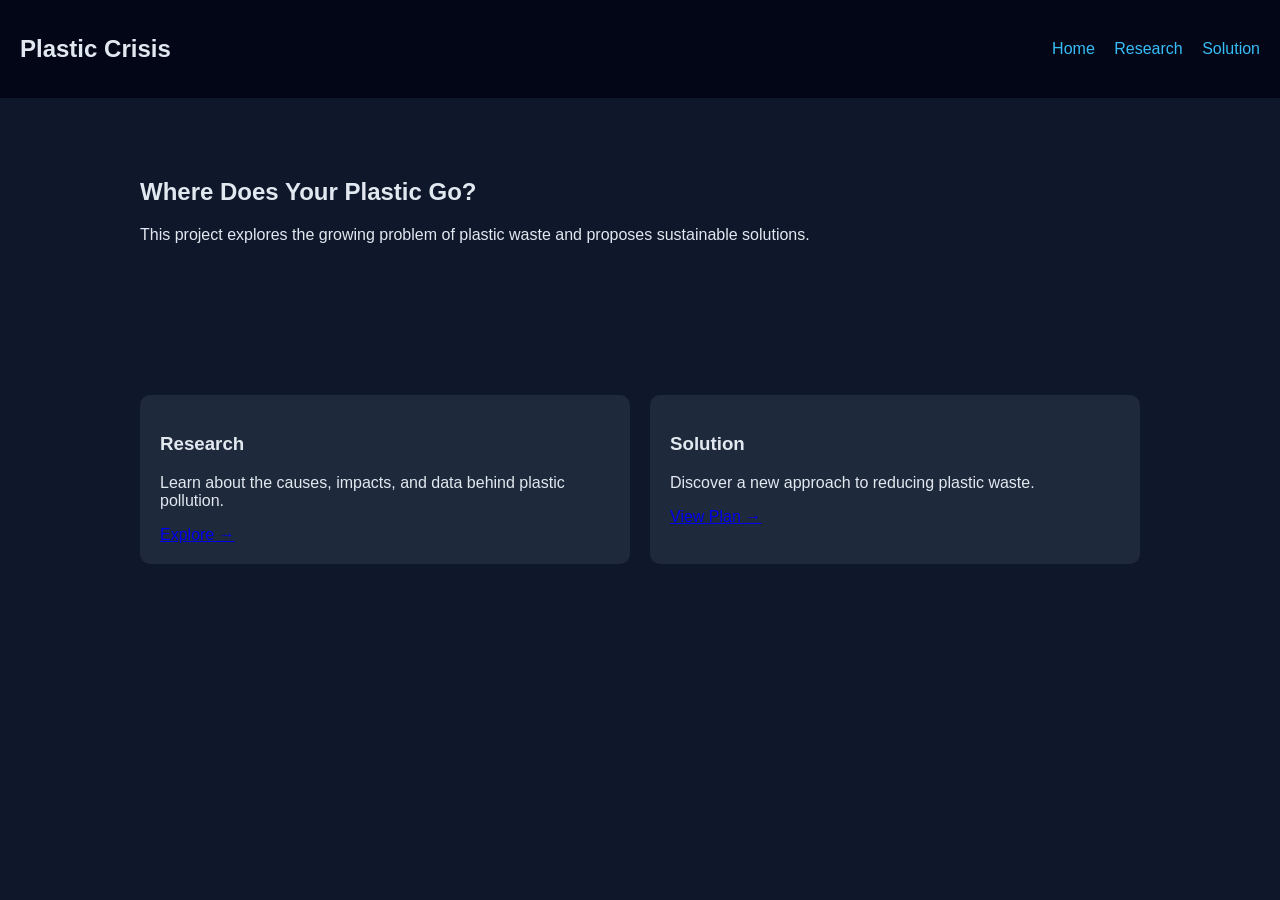
==== index.html @ 7515c048 "set up site" ====
<!DOCTYPE html>
<html>

<head>
  <title>Plastic Waste Project</title>
  <link rel="stylesheet" href="style.css">
</head>

<body>

  <nav>
    <h2>Plastic Crisis</h2>
    <div>
      <a href="index.html">Home</a>
      <a href="research.html">Research</a>
      <a href="solution.html">Solution</a>
    </div>
  </nav>

  <section>
    <h1>Where Does Your Plastic Go?</h1>
    <p>This project explores the growing problem of plastic waste and proposes sustainable solutions.</p>
  </section>

  <section class="grid grid-2">
    <div class="card">
      <h3>Research</h3>
      <p>Learn about the causes, impacts, and data behind plastic pollution.</p>
      <a href="research.html">Explore →</a>
    </div>

    <div class="card">
      <h3>Solution</h3>
      <p>Discover a new approach to reducing plastic waste.</p>
      <a href="solution.html">View Plan →</a>
    </div>
  </section>

</body>

</html>
---- style.css ----
body {
    margin: 0;
    font-family: Arial, sans-serif;
    background: #0f172a;
    color: #e2e8f0;
}

nav {
    display: flex;
    justify-content: space-between;
    align-items: center;
    padding: 15px 20px;
    background: #020617;
    position: sticky;
    top: 0;
}

nav a {
    color: #38bdf8;
    margin-left: 15px;
    text-decoration: none;
}

section {
    padding: 60px 20px;
    max-width: 1000px;
    margin: auto;
}

.card {
    background: #1e293b;
    padding: 20px;
    margin: 15px 0;
    border-radius: 10px;
}

.grid {
    display: grid;
    gap: 20px;
}

.grid-2 {
    grid-template-columns: 1fr 1fr;
}

canvas {
    background: white;
    border-radius: 10px;
    padding: 10px;
}
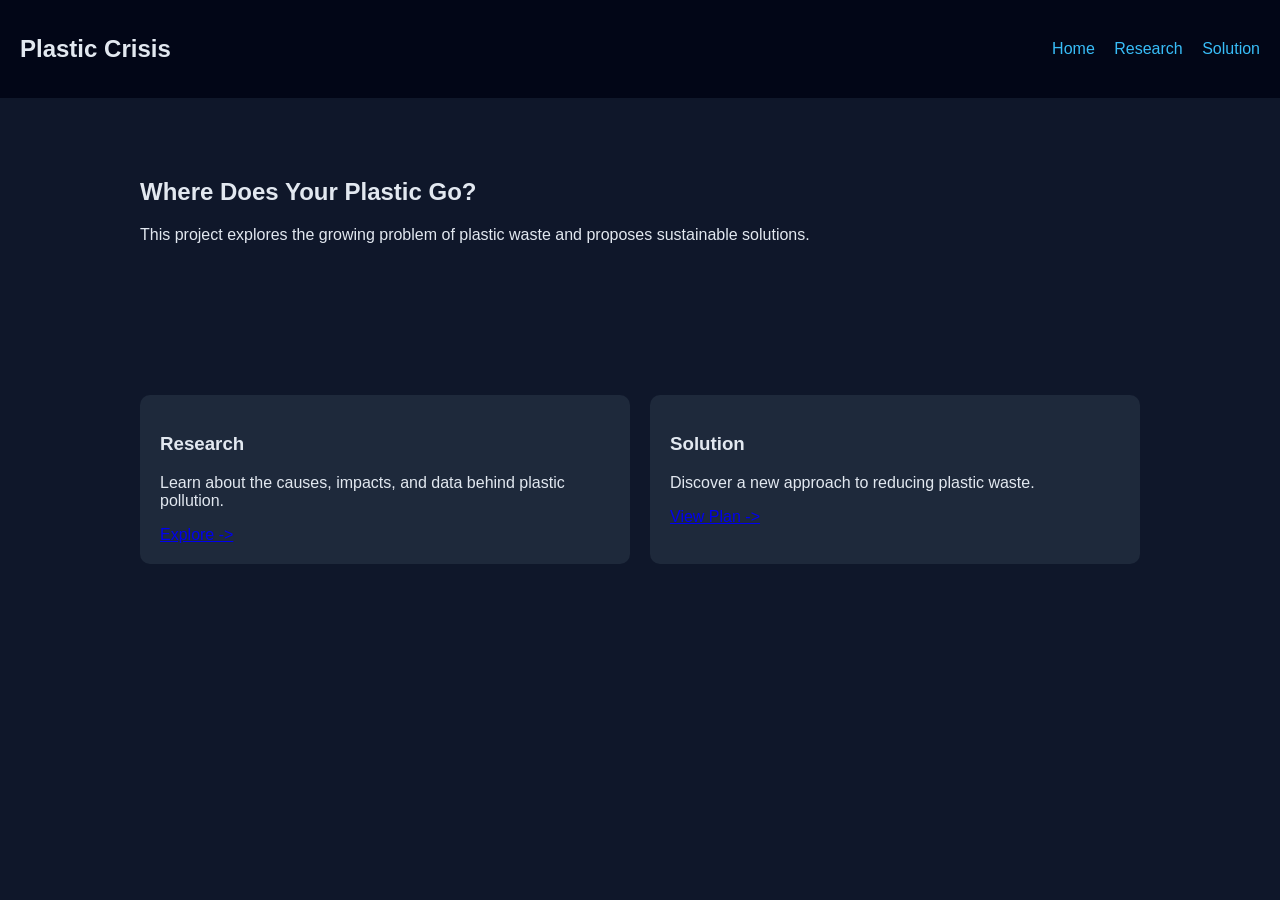
==== commit 6fa51027: "fixed arrows" ====
--- a/index.html
+++ b/index.html
@@ -26,13 +26,13 @@
     <div class="card">
       <h3>Research</h3>
       <p>Learn about the causes, impacts, and data behind plastic pollution.</p>
-      <a href="research.html">Explore →</a>
+      <a href="research.html">Explore -&gt</a>
     </div>
 
     <div class="card">
       <h3>Solution</h3>
       <p>Discover a new approach to reducing plastic waste.</p>
-      <a href="solution.html">View Plan →</a>
+      <a href="solution.html">View Plan -&gt</a>
     </div>
   </section>
 
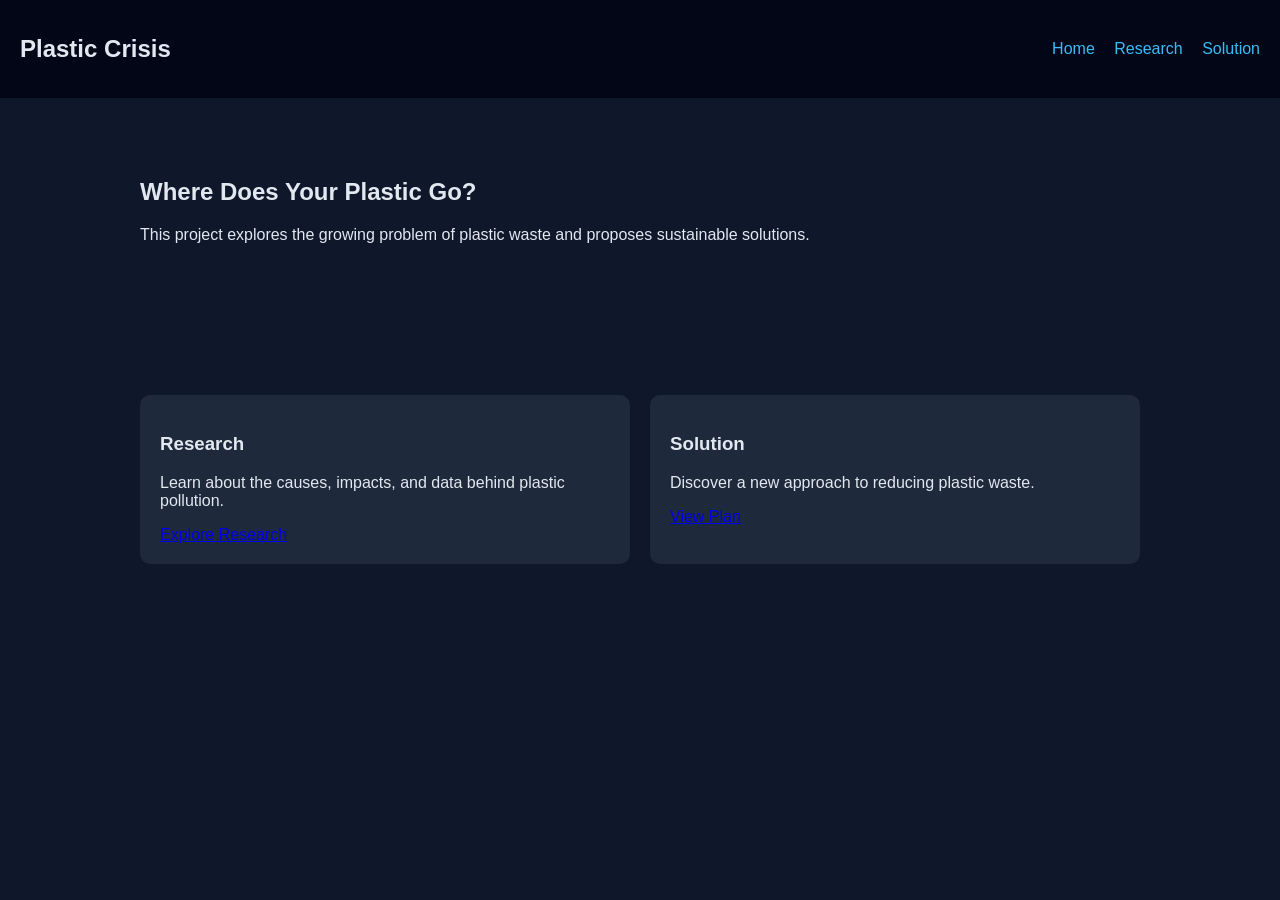
==== commit 5547a3a3: "remove arrows Co-authored-by: Copilot <copilot@github.com>" ====
--- a/index.html
+++ b/index.html
@@ -26,13 +26,13 @@
     <div class="card">
       <h3>Research</h3>
       <p>Learn about the causes, impacts, and data behind plastic pollution.</p>
-      <a href="research.html">Explore -&gt</a>
+      <a href="research.html">Explore Research</a>
     </div>
 
     <div class="card">
       <h3>Solution</h3>
       <p>Discover a new approach to reducing plastic waste.</p>
-      <a href="solution.html">View Plan -&gt</a>
+      <a href="solution.html">View Plan</a>
     </div>
   </section>
 
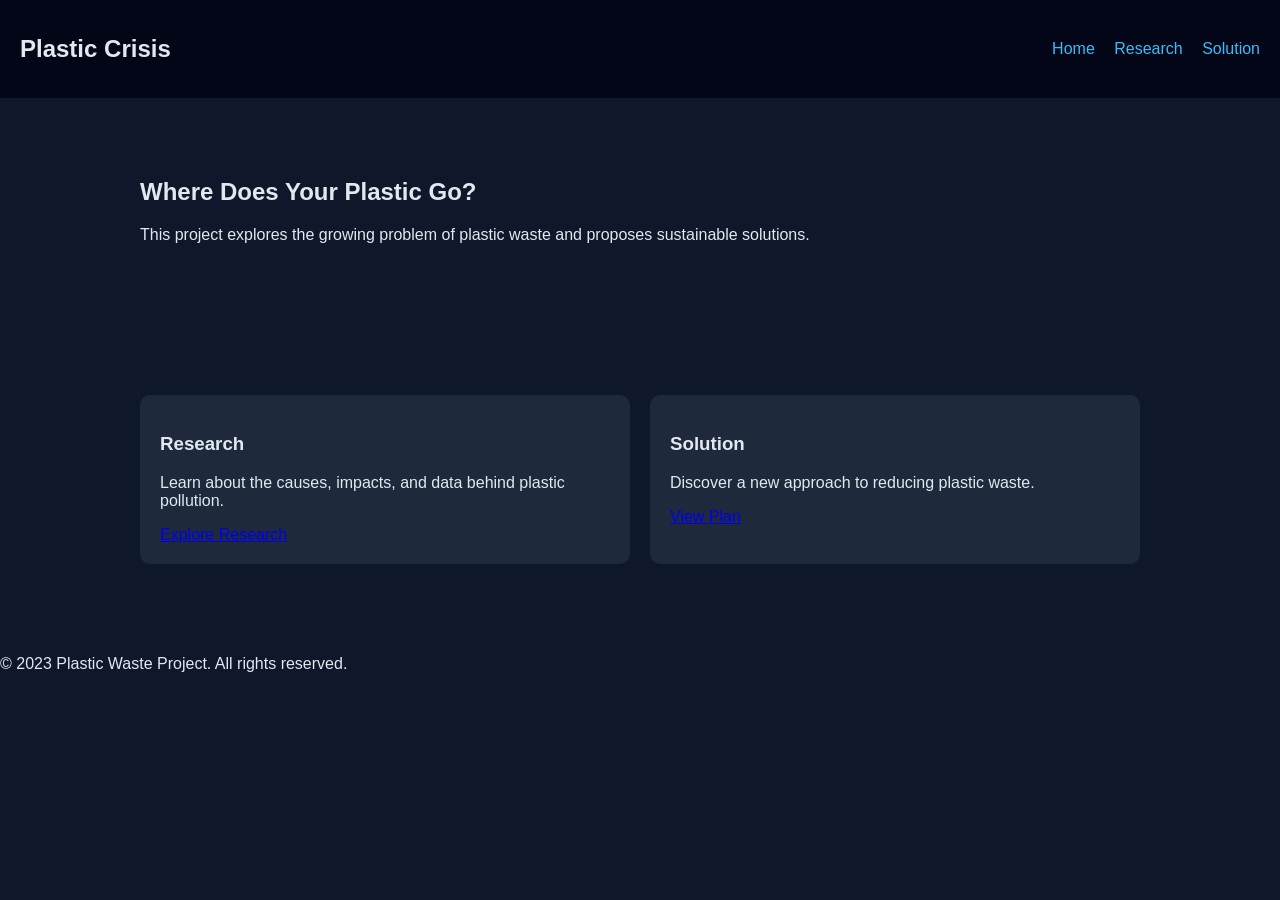
==== commit 032b23f7: "add sources and easer eggs Co-authored-by: Copilot <copilot@github.com>" ====
--- a/index.html
+++ b/index.html
@@ -35,7 +35,10 @@
       <a href="solution.html">View Plan</a>
     </div>
   </section>
-
+  <footer>
+        <p>&copy; 2023 Plastic Waste Project. All rights reserved.</p>
+        <a href="418.html" style="opacity:0;">.</a>
+  </footer>
 </body>
 
 </html>
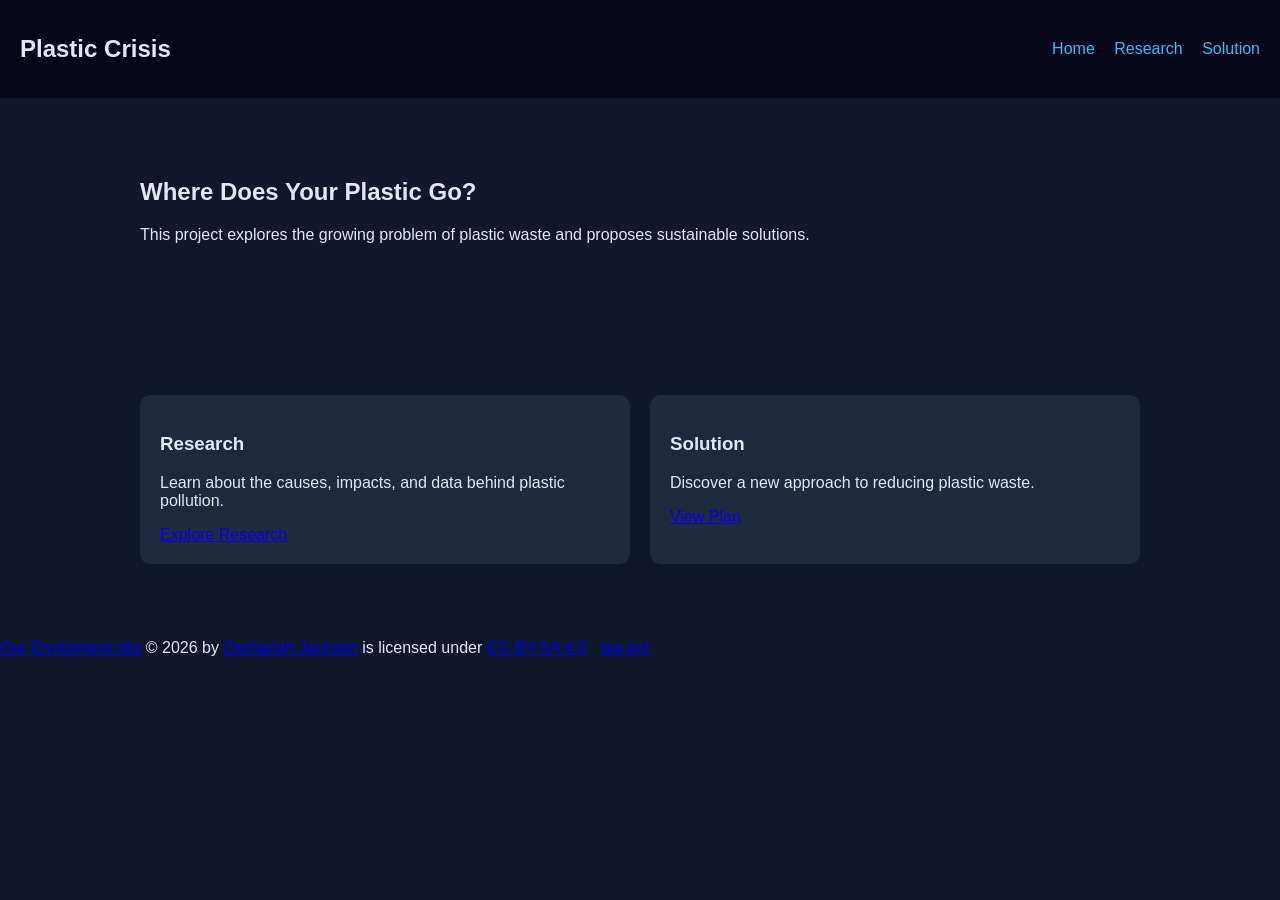
==== commit 3413e164: "add footer and link to sources Co-authored-by: Copilot <copilot@github.com>" ====
--- a/index.html
+++ b/index.html
@@ -36,8 +36,17 @@
     </div>
   </section>
   <footer>
-        <p>&copy; 2023 Plastic Waste Project. All rights reserved.</p>
-        <a href="418.html" style="opacity:0;">.</a>
+    <a href="https://dragonruler1000.github.io/Save-Our-Enviromet-site/">Our Enviroment site</a> © 2026 by <a
+      href="https://github.com/dragonruler1000/">Zachariah Jackson</a> is licensed under <a
+      href="https://creativecommons.org/licenses/by-sa/4.0/">CC BY-SA 4.0</a><img
+      src="https://mirrors.creativecommons.org/presskit/icons/cc.svg" alt=""
+      style="max-width: 1em;max-height:1em;margin-left: .2em;"><img
+      src="https://mirrors.creativecommons.org/presskit/icons/by.svg" alt=""
+      style="max-width: 1em;max-height:1em;margin-left: .2em;"><img
+      src="https://mirrors.creativecommons.org/presskit/icons/sa.svg" alt=""
+      style="max-width: 1em;max-height:1em;margin-left: .2em;">
+
+    <a href="418.html">tea pot</a>
   </footer>
 </body>
 
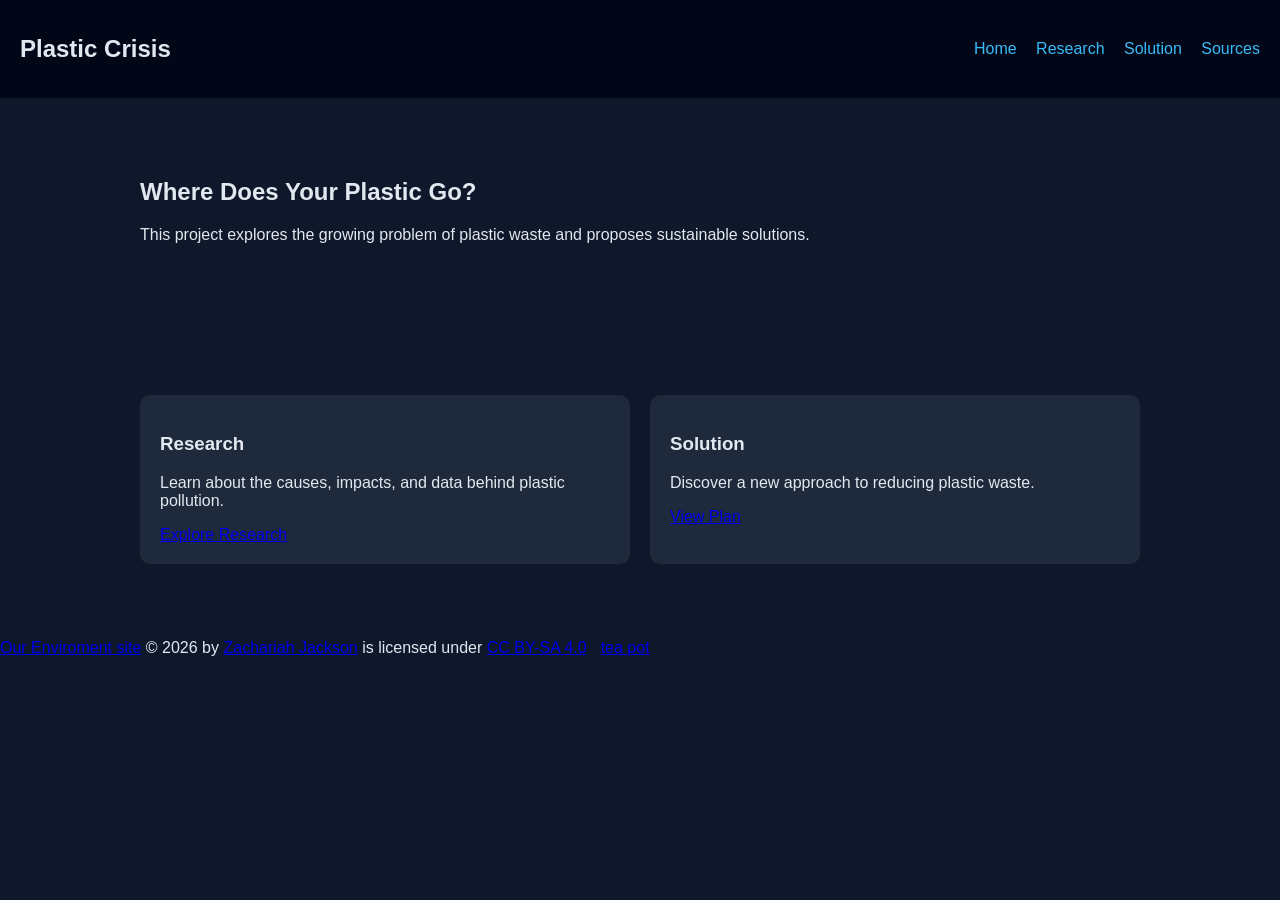
==== commit 5baead4e: "for got to stage" ====
--- a/index.html
+++ b/index.html
@@ -14,6 +14,7 @@
       <a href="index.html">Home</a>
       <a href="research.html">Research</a>
       <a href="solution.html">Solution</a>
+      <a href="sources.html">Sources</a>
     </div>
   </nav>
 
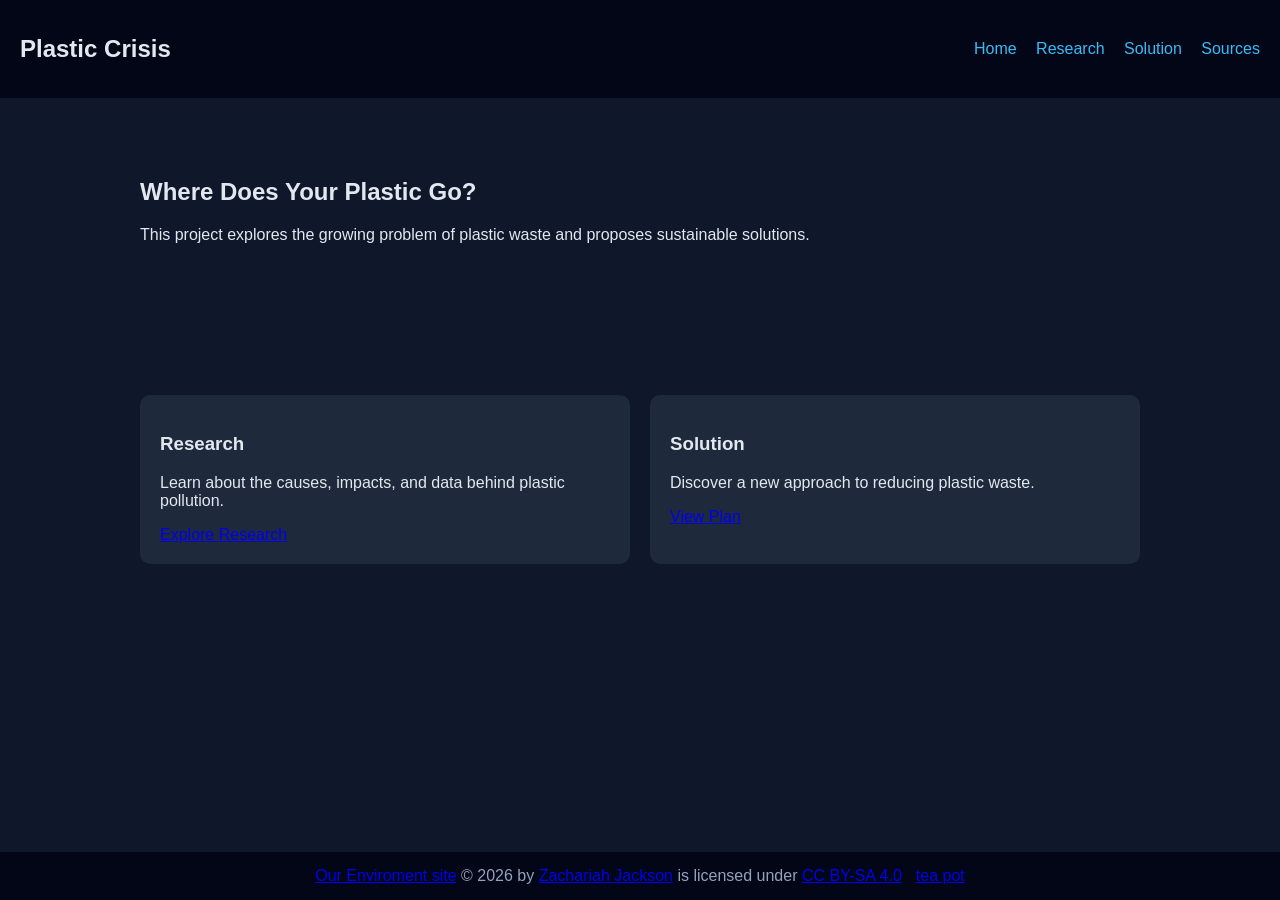
==== commit c362b49e: "fixxed the footer" ====
--- a/index.html
+++ b/index.html
@@ -7,6 +7,7 @@
 </head>
 
 <body>
+  <main>
 
   <nav>
     <h2>Plastic Crisis</h2>
@@ -36,6 +37,7 @@
       <a href="solution.html">View Plan</a>
     </div>
   </section>
+</main>
   <footer>
     <a href="https://dragonruler1000.github.io/Save-Our-Enviromet-site/">Our Enviroment site</a> © 2026 by <a
       href="https://github.com/dragonruler1000/">Zachariah Jackson</a> is licensed under <a
--- a/style.css
+++ b/style.css
@@ -47,4 +47,25 @@
     background: white;
     border-radius: 10px;
     padding: 10px;
+}
+footer {
+    background: #020617;
+    color: #94a3b8;
+    text-align: center;
+    padding: 15px;
+}
+
+html,
+body {
+    height: 100%;
+    margin: 0;
+}
+
+body {
+    display: flex;
+    flex-direction: column;
+}
+
+main {
+    flex: 1;
 }
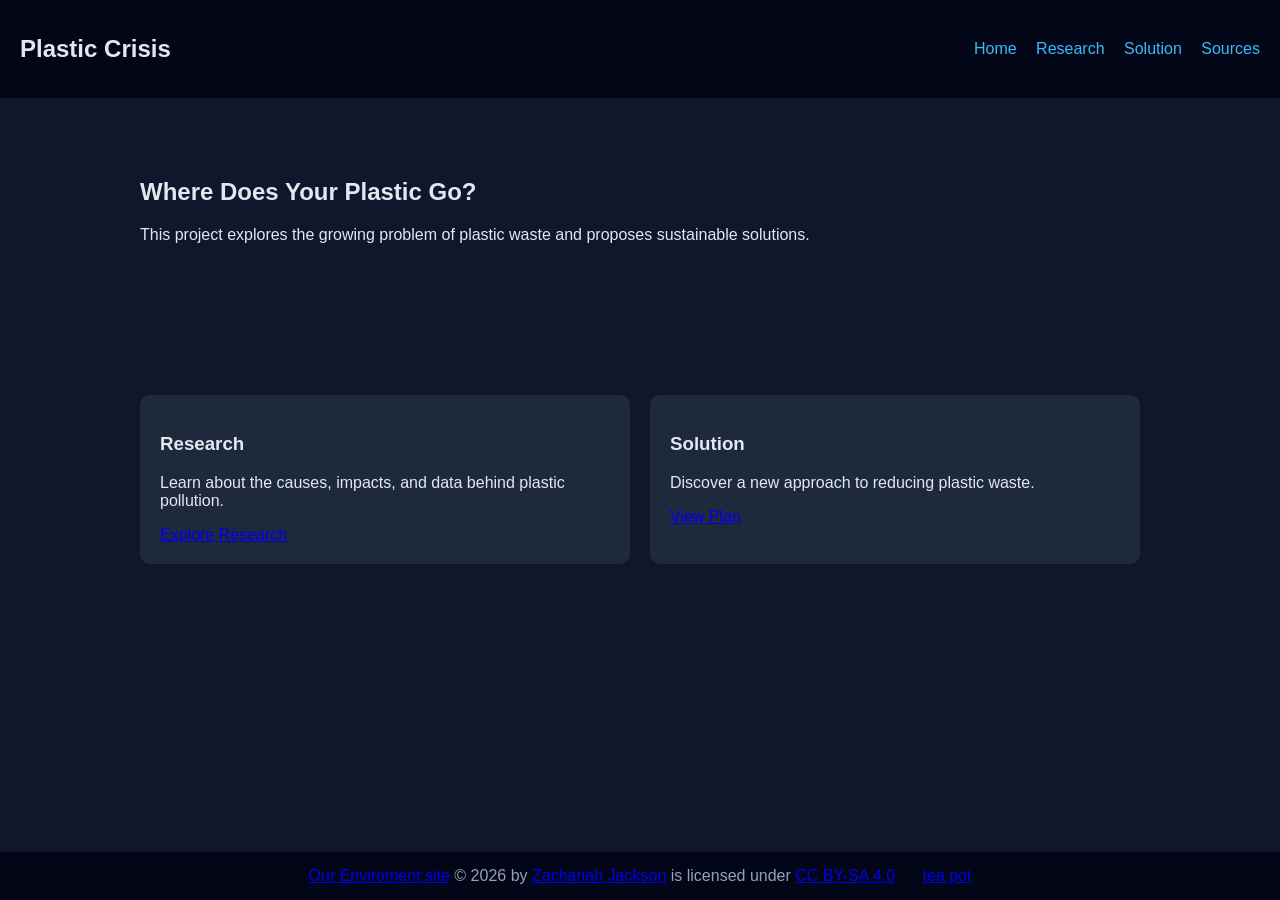
==== commit 9bf7dceb: "made teh code look nice" ====
--- a/index.html
+++ b/index.html
@@ -8,47 +8,42 @@
 
 <body>
   <main>
-
-  <nav>
-    <h2>Plastic Crisis</h2>
-    <div>
-      <a href="index.html">Home</a>
-      <a href="research.html">Research</a>
-      <a href="solution.html">Solution</a>
-      <a href="sources.html">Sources</a>
-    </div>
-  </nav>
-
-  <section>
-    <h1>Where Does Your Plastic Go?</h1>
-    <p>This project explores the growing problem of plastic waste and proposes sustainable solutions.</p>
-  </section>
-
-  <section class="grid grid-2">
-    <div class="card">
-      <h3>Research</h3>
-      <p>Learn about the causes, impacts, and data behind plastic pollution.</p>
-      <a href="research.html">Explore Research</a>
-    </div>
-
-    <div class="card">
-      <h3>Solution</h3>
-      <p>Discover a new approach to reducing plastic waste.</p>
-      <a href="solution.html">View Plan</a>
-    </div>
-  </section>
-</main>
+    <nav>
+      <h2>Plastic Crisis</h2>
+      <div>
+        <a href="index.html">Home</a>
+        <a href="research.html">Research</a>
+        <a href="solution.html">Solution</a>
+        <a href="sources.html">Sources</a>
+      </div>
+    </nav>
+    <section>
+      <h1>Where Does Your Plastic Go?</h1>
+      <p>This project explores the growing problem of plastic waste and proposes sustainable solutions.</p>
+    </section>
+    <section class="grid grid-2">
+      <div class="card">
+        <h3>Research</h3>
+        <p>Learn about the causes, impacts, and data behind plastic pollution.</p>
+        <a href="research.html">Explore Research</a>
+      </div>
+      <div class="card">
+        <h3>Solution</h3>
+        <p>Discover a new approach to reducing plastic waste.</p>
+        <a href="solution.html">View Plan</a>
+      </div>
+    </section>
+  </main>
   <footer>
     <a href="https://dragonruler1000.github.io/Save-Our-Enviromet-site/">Our Enviroment site</a> © 2026 by <a
       href="https://github.com/dragonruler1000/">Zachariah Jackson</a> is licensed under <a
-      href="https://creativecommons.org/licenses/by-sa/4.0/">CC BY-SA 4.0</a><img
-      src="https://mirrors.creativecommons.org/presskit/icons/cc.svg" alt=""
-      style="max-width: 1em;max-height:1em;margin-left: .2em;"><img
-      src="https://mirrors.creativecommons.org/presskit/icons/by.svg" alt=""
-      style="max-width: 1em;max-height:1em;margin-left: .2em;"><img
-      src="https://mirrors.creativecommons.org/presskit/icons/sa.svg" alt=""
+      href="https://creativecommons.org/licenses/by-sa/4.0/">CC BY-SA 4.0</a>
+    <img src="https://mirrors.creativecommons.org/presskit/icons/cc.svg" alt=""
       style="max-width: 1em;max-height:1em;margin-left: .2em;">
-
+    <img src="https://mirrors.creativecommons.org/presskit/icons/by.svg" alt=""
+      style="max-width: 1em;max-height:1em;margin-left: .2em;">
+    <img src="https://mirrors.creativecommons.org/presskit/icons/sa.svg" alt=""
+      style="max-width: 1em;max-height:1em;margin-left: .2em;">
     <a href="418.html">tea pot</a>
   </footer>
 </body>
--- a/style.css
+++ b/style.css
@@ -48,6 +48,7 @@
     border-radius: 10px;
     padding: 10px;
 }
+
 footer {
     background: #020617;
     color: #94a3b8;
